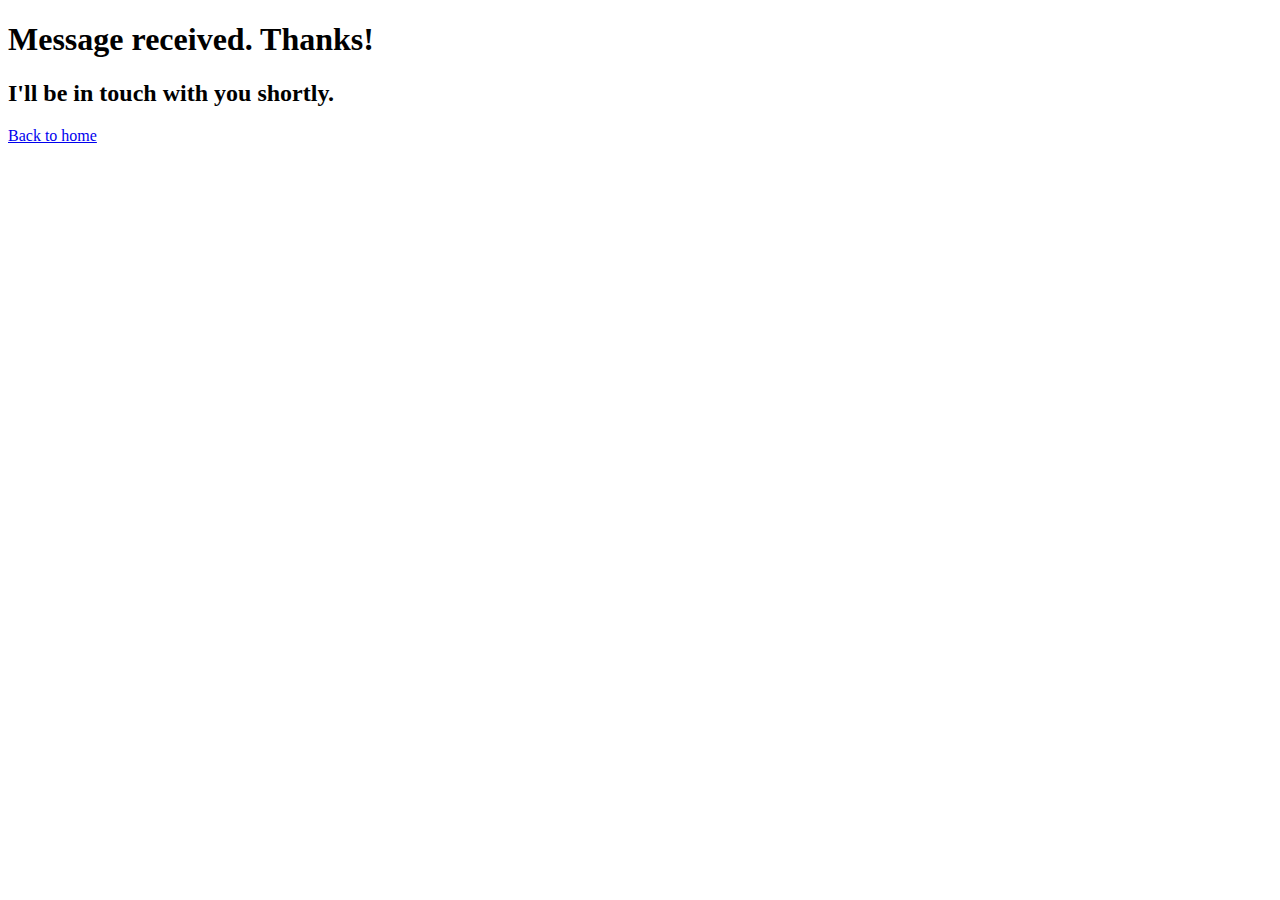
==== submit_page.html @ 73cb3025 "Add files via upload" ====
<!DOCTYPE html>
<html>
  <head>
    <title>Submission Success | Matt Farley
    </title>
    <meta charset="utf-8">
    <meta name="viewport" content="width=device-width, initial-scale=1">
    <meta http-equiv="x-ua-compatible" content="ie=edge">
  <body>
              <h1 class="title is-spaced is-size-1-desktop is-size-2-tablet is-size-3-mobile">Message received. Thanks!</h1>
              <h2 class="subtitle is-size-4-desktop">I'll be in touch with you shortly.</h2><a class="button is-primary is-outlined is-medium is-rounded mb-6 mt-4" href="/">Back to home</a>
            </div>
          </div>
        </div>
      </div>
    </section>
    <script src="../js/main-min.js"></script>
  </body>
</html>
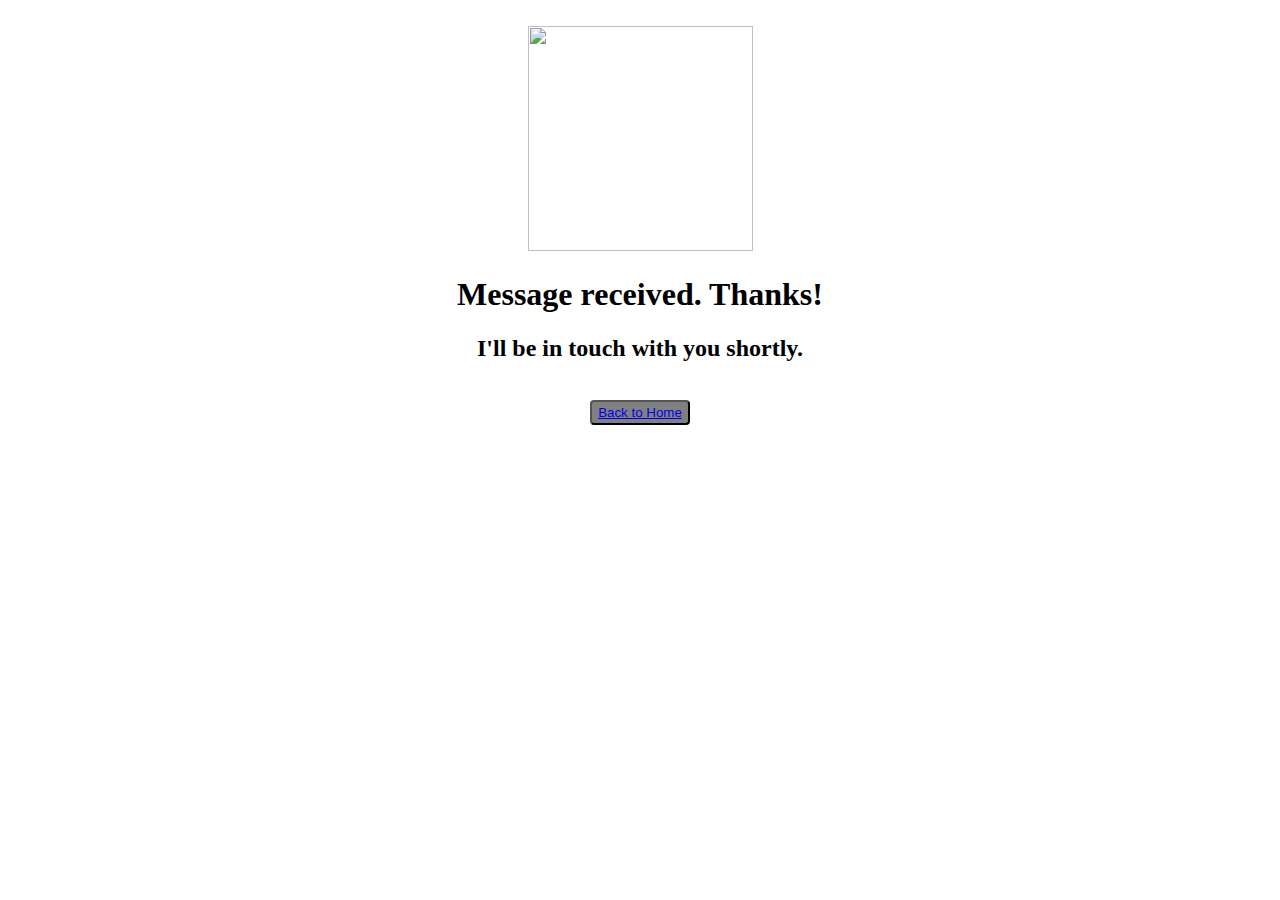
==== commit 4b7d5da8: "v1.5 beta" ====
--- a/submit_page.html
+++ b/submit_page.html
@@ -1,4 +1,3 @@
-
 <!DOCTYPE html>
 <html>
   <head>
@@ -7,14 +6,25 @@
     <meta charset="utf-8">
     <meta name="viewport" content="width=device-width, initial-scale=1">
     <meta http-equiv="x-ua-compatible" content="ie=edge">
-  <body>
-              <h1 class="title is-spaced is-size-1-desktop is-size-2-tablet is-size-3-mobile">Message received. Thanks!</h1>
-              <h2 class="subtitle is-size-4-desktop">I'll be in touch with you shortly.</h2><a class="button is-primary is-outlined is-medium is-rounded mb-6 mt-4" href="/">Back to home</a>
-            </div>
-          </div>
-        </div>
-      </div>
-    </section>
-    <script src="../js/main-min.js"></script>
-  </body>
-</html>+ <style>
+  .button{
+    background-color:grey;
+    height: 25px;
+    border-radius: 4px;
+    cursor: pointer;
+
+  }
+ </style>
+    <body>
+<center> 
+    <br>
+   <img src="logo_submit icon.jpg" height="225" width="225" alt="" srcset="">   
+    <h1>Message received. Thanks!</h1>
+
+    <h2>I'll be in touch with you shortly.</h2>
+<br>
+    <button class ="button"><a href="index.html">Back to Home</a></button>
+      
+</center>
+</body>
+</html>
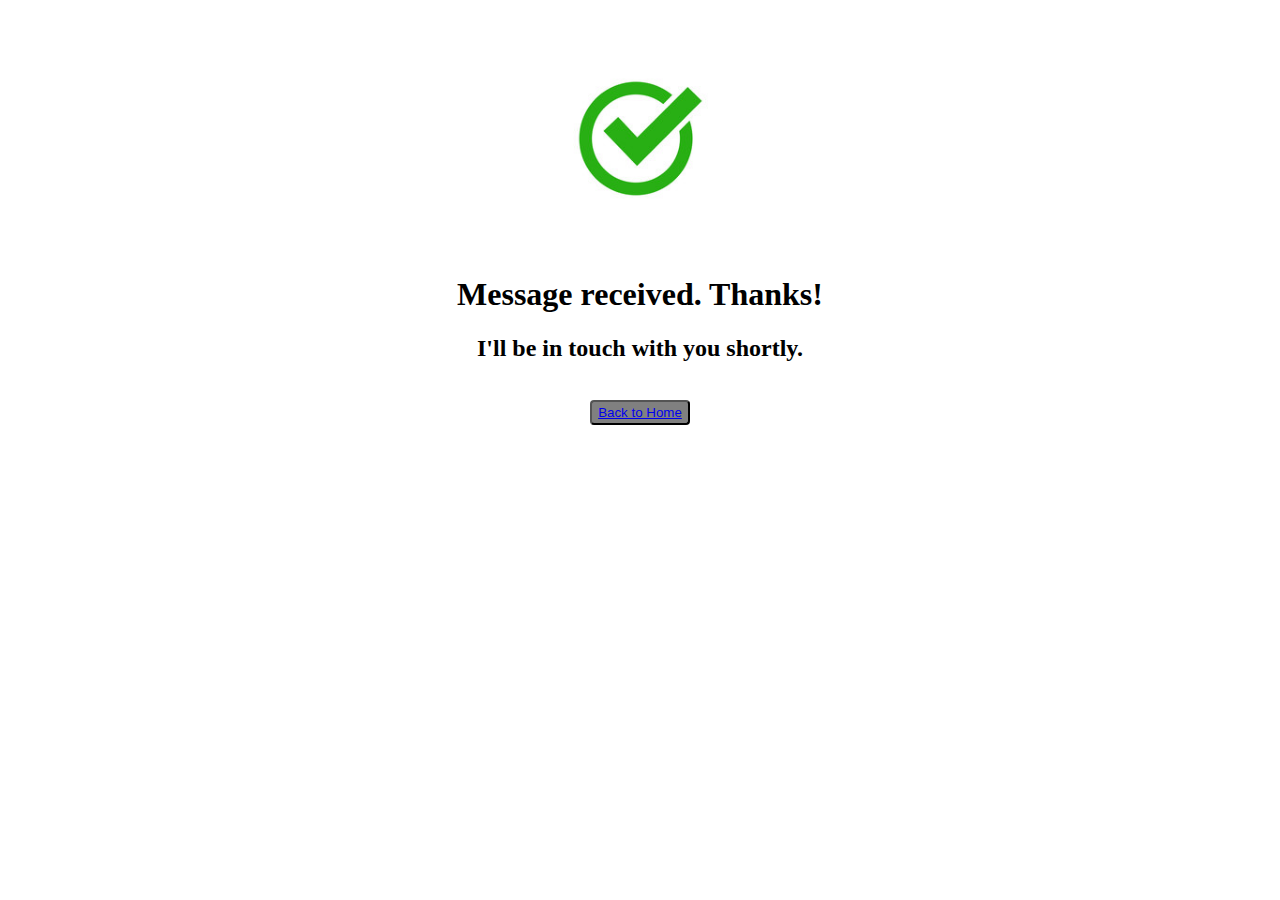
==== commit 3c397e96: "v1.5 beta" ====
--- a/submit_page.html
+++ b/submit_page.html
@@ -1,7 +1,7 @@
 <!DOCTYPE html>
 <html>
   <head>
-    <title>Submission Success | Matt Farley
+    <title>Submitted
     </title>
     <meta charset="utf-8">
     <meta name="viewport" content="width=device-width, initial-scale=1">
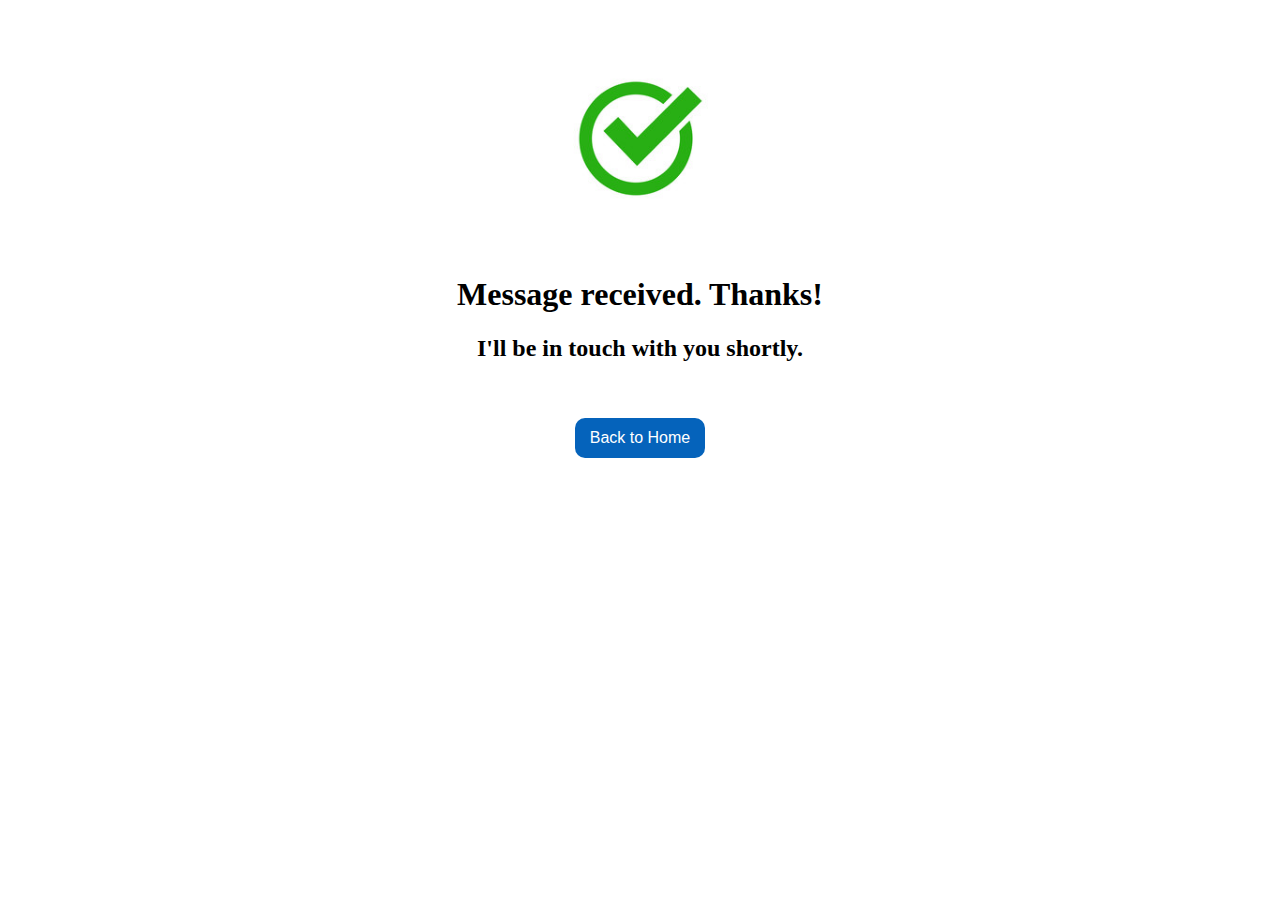
==== commit 1140fec3: "v1.6 Beta" ====
--- a/submit_page.html
+++ b/submit_page.html
@@ -6,25 +6,43 @@
     <meta charset="utf-8">
     <meta name="viewport" content="width=device-width, initial-scale=1">
     <meta http-equiv="x-ua-compatible" content="ie=edge">
+    <link rel="icon" type="image/X-icon" href="code.png">
  <style>
+
   .button{
-    background-color:grey;
-    height: 25px;
-    border-radius: 4px;
+    background-color:#0563bb;
+    height: 40px;
+    width: 130px; 
+    border-radius: 10px;
     cursor: pointer;
+    border: none;
+    color: white;
+    font-size:medium;
+  
+}
 
+ </style>
+
+<script type="text/javascript">
+  window.history.forward();
+  function noBack() {
+      window.history.forward();
   }
- </style>
+</script>
+
     <body>
 <center> 
     <br>
    <img src="logo_submit icon.jpg" height="225" width="225" alt="" srcset="">   
     <h1>Message received. Thanks!</h1>
-
     <h2>I'll be in touch with you shortly.</h2>
 <br>
-    <button class ="button"><a href="index.html">Back to Home</a></button>
-      
-</center>
+<br>
+    <button class ="button" onclick="window.location.href='index.html';">Back to Home</button>
+
+</center> 
+
 </body>
 </html>
+
+
